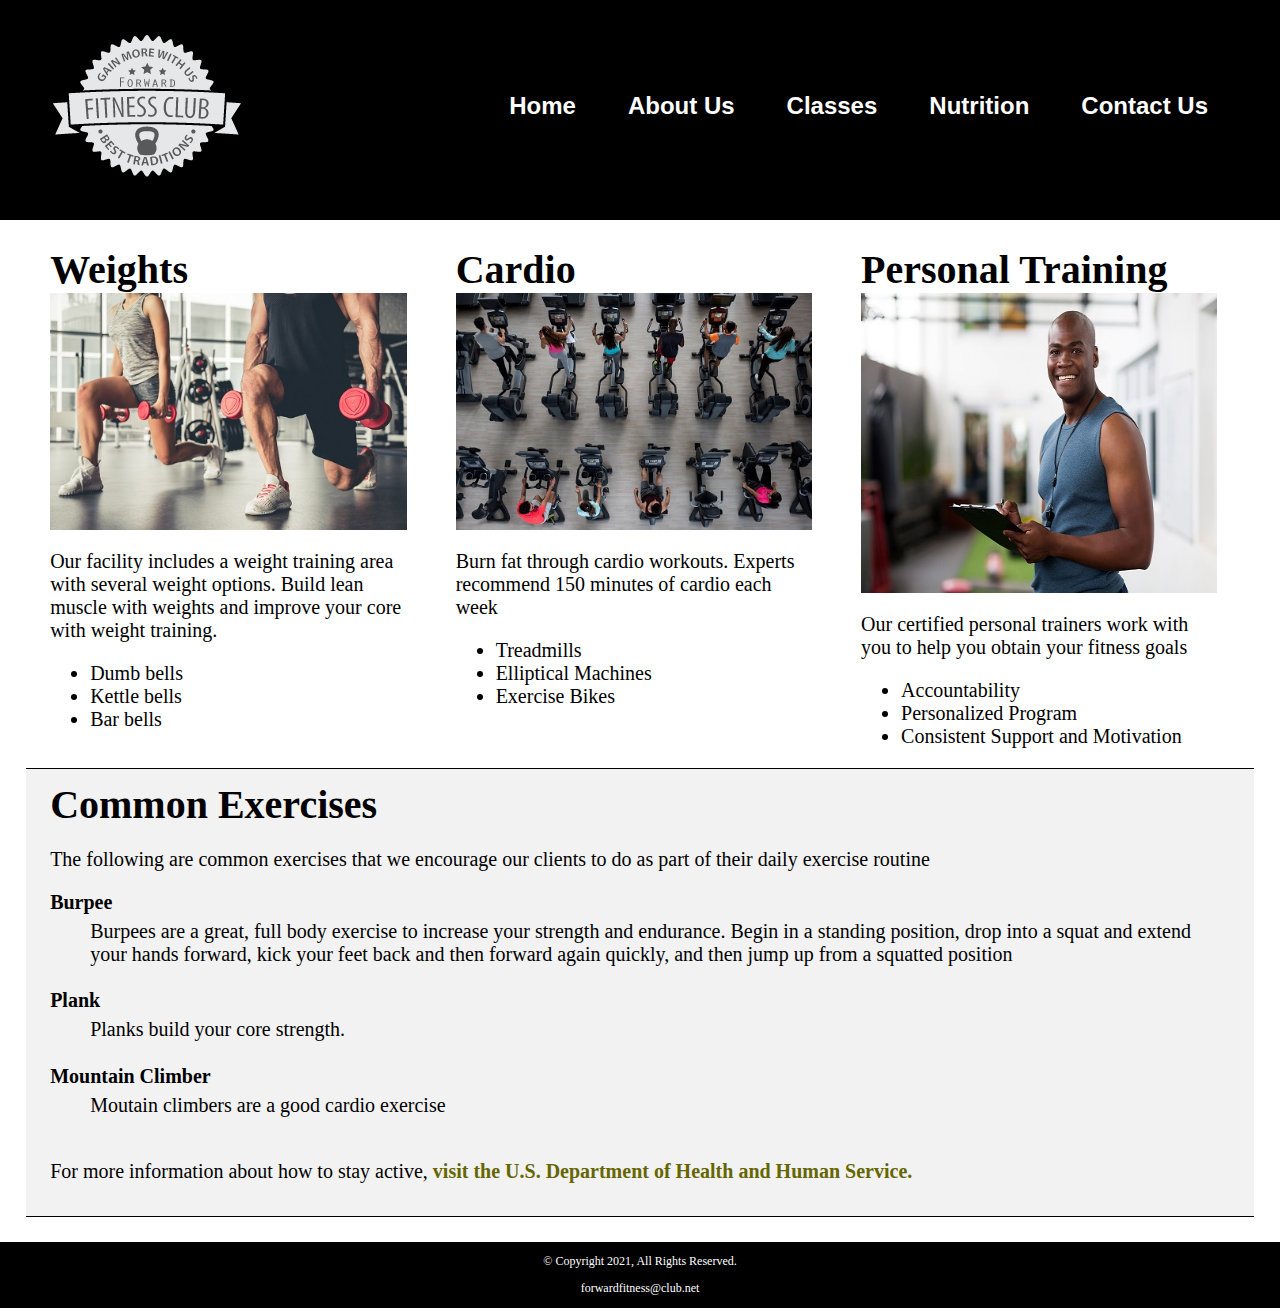
==== ftiness/about.html @ 763991dd "Chpater 4" ====
<!DOCTYPE html>
<!--This website template was created by: Julie Choi-->
<html lang="en">
    <head>
        <title>Forward Fitness Club</title>
        <meta charset="utf-8">
        <link rel="stylesheet" href="css/styles.css ">
    </head>
    <body>
        <div id="container">
        <!-- Use the header area for the website name or logo -->
       <header>
            <a href="index.html"><img src="images/forward-fitness-logo.png" alt="Forward Fitness Club Logo"></a>
       </header>

<!-- Use the nav area to add hyperlinks to other pages within the website-->
       <nav>
          <ul>
               <li><a href="index.html">Home</a></li> 
               <li><a href="about.html">About Us</a></li> 
               <li><a href="classes.html">Classes</a></li> 
               <li><a href="nutrition.html">Nutrition</a></li> 
               <li><a href="contact.html">Contact Us</a></li>
           </ul>

       </nav>
<!-- Use the main area to add the mian contect of the webpage-->
       <main>
            <div id="weights">
                 <h1>Weights</h1>
                 <img src="images/people-with-weights.jpg" alt="Two people working out with a weight in each hand">
                 <p> Our facility includes a weight training area with several weight options. Build lean muscle with weights and improve your core with weight training.</p>
                 <ul>
                    <li>Dumb bells</li>
                    <li>Kettle bells</li>
                    <li>Bar bells</li>
                 </ul>
            </div>

            <div id="cardio">

               <h1>Cardio</h1>
               <img src="images/people-workingout-machines.jpg" alt="Cardio Equipment">
               <p> Burn fat through cardio workouts. Experts recommend 150 minutes of cardio each week</p>
               <ul>
                    <li>Treadmills</li>
                    <li>Elliptical Machines</li>
                    <li>Exercise Bikes</li>
               </ul>

            </div>

            <div id="training">

               <h1>Personal Training</h1>
               <img src="images/personal-trainer.jpg" alt="Personal Training" height="300" width="450">
               <p> Our certified personal trainers work with you to help you obtain your fitness goals</p>
               <ul>
                    <li>Accountability</li>
                    <li>Personalized Program</li>
                    <li>Consistent Support and Motivation</li>
               </ul>

          </div>

          <div id="exercises">
               <h1>Common Exercises</h1>
               <p> The following are common exercises that we encourage our clients to do as part of their daily exercise routine</p>
               <dl>
                    <dt>Burpee</dt>
                    <dd>Burpees are a great, full body exercise to increase your strength and endurance. Begin in a standing position, drop into a squat and extend your hands forward, kick your feet back and then forward again quickly, and then jump up from a squatted position</dd>

                    <dt>Plank</dt>
                    <dd>Planks build your core strength.</dd>

                    <dt>Mountain Climber</dt>
                    <dd>Moutain climbers are a good cardio exercise</dd>
              </dl>
              <p> For more information about how to stay active, <a href="https://hhs.gov/fitness/be-active/index.html" target="_blank"class="external-link">visit the U.S. Department of Health and Human Service.</a></p>
          </div>
       </main>

       <!-- Use the footer area to add webpage footer content-->
       <footer>
            <p>&copy; Copyright 2021, All Rights Reserved.</p>
            <p><a href="mailto:forwardfitness@club.net">forwardfitness@club.net</a></p>
       </footer>
       </div>
    </body>
</html>
---- ftiness/css/styles.css ----
/*
Author:
Date:
File name: styles.css
/*

/*CSS Reset */
body, header, nav, main, footer, h1, div, img {
    margin: 0;
    padding: 0;
    border: 0;
}

/*Style rules for body and images */
body {
    background-color: #000;
}

img {
    max-width: 100%;
    display: block;
}

/* Style rule for header */
header{
    width: 25%;
    float: left;
}

/* Style rules for navigation area */
nav {
    width:70%;
    float: right;
    margin: 5em 3em 0 0;
}

nav ul {
    list-style-type: none;
    margin: 0;
    text-align: right;
}

nav li{
    display: inline-block;
    font-size: 1.5em;
    font-family: Verdana, Arial, sans-serif;
    font-weight: bold;
}

nav li a{
    display: block;
    color: #fff;
    text-align: center;
    padding: 0.5em 1em;
    text-decoration: none;
}

/* Style rules for main content */
main {
    clear: left;
    background-color: #fff;
    padding: 2%;
    font-size: 1.25em;
}

.action {
    font-size: 1.35em;
    color:#666600;
    font-weight: bold;
}

  #weights, #cardio, #training{
      width: 29%;
      float: left;
      margin: 0 2%;
  }

#exercises {
    clear: left;
    border-top: 1px solid #000;
    border-bottom: 1px solid #000;
    background-color: #f2f2f2;
    padding: 1% 2%;
}

#exercises dt {
    font-weight: bold;
}

#exercises dd {
    padding: 0.5% 1% 2% 0;
}

.external-link {
    color: #666600;
    font-weight: bold;
    text-decoration: none;
}

#contact {
    text-align: center;
}

#contact a {
    color: #666600;
    text-decoration: none;
}

.map {
    border: 8px solid #000;
}

/* Style rules for footer content */
footer p {
    font-size: 0.75em;
    text-align: center;
    color: #fff;
    padding: 0 1em;
}

footer p a {
    color: #fff;
    text-decoration: none;
}
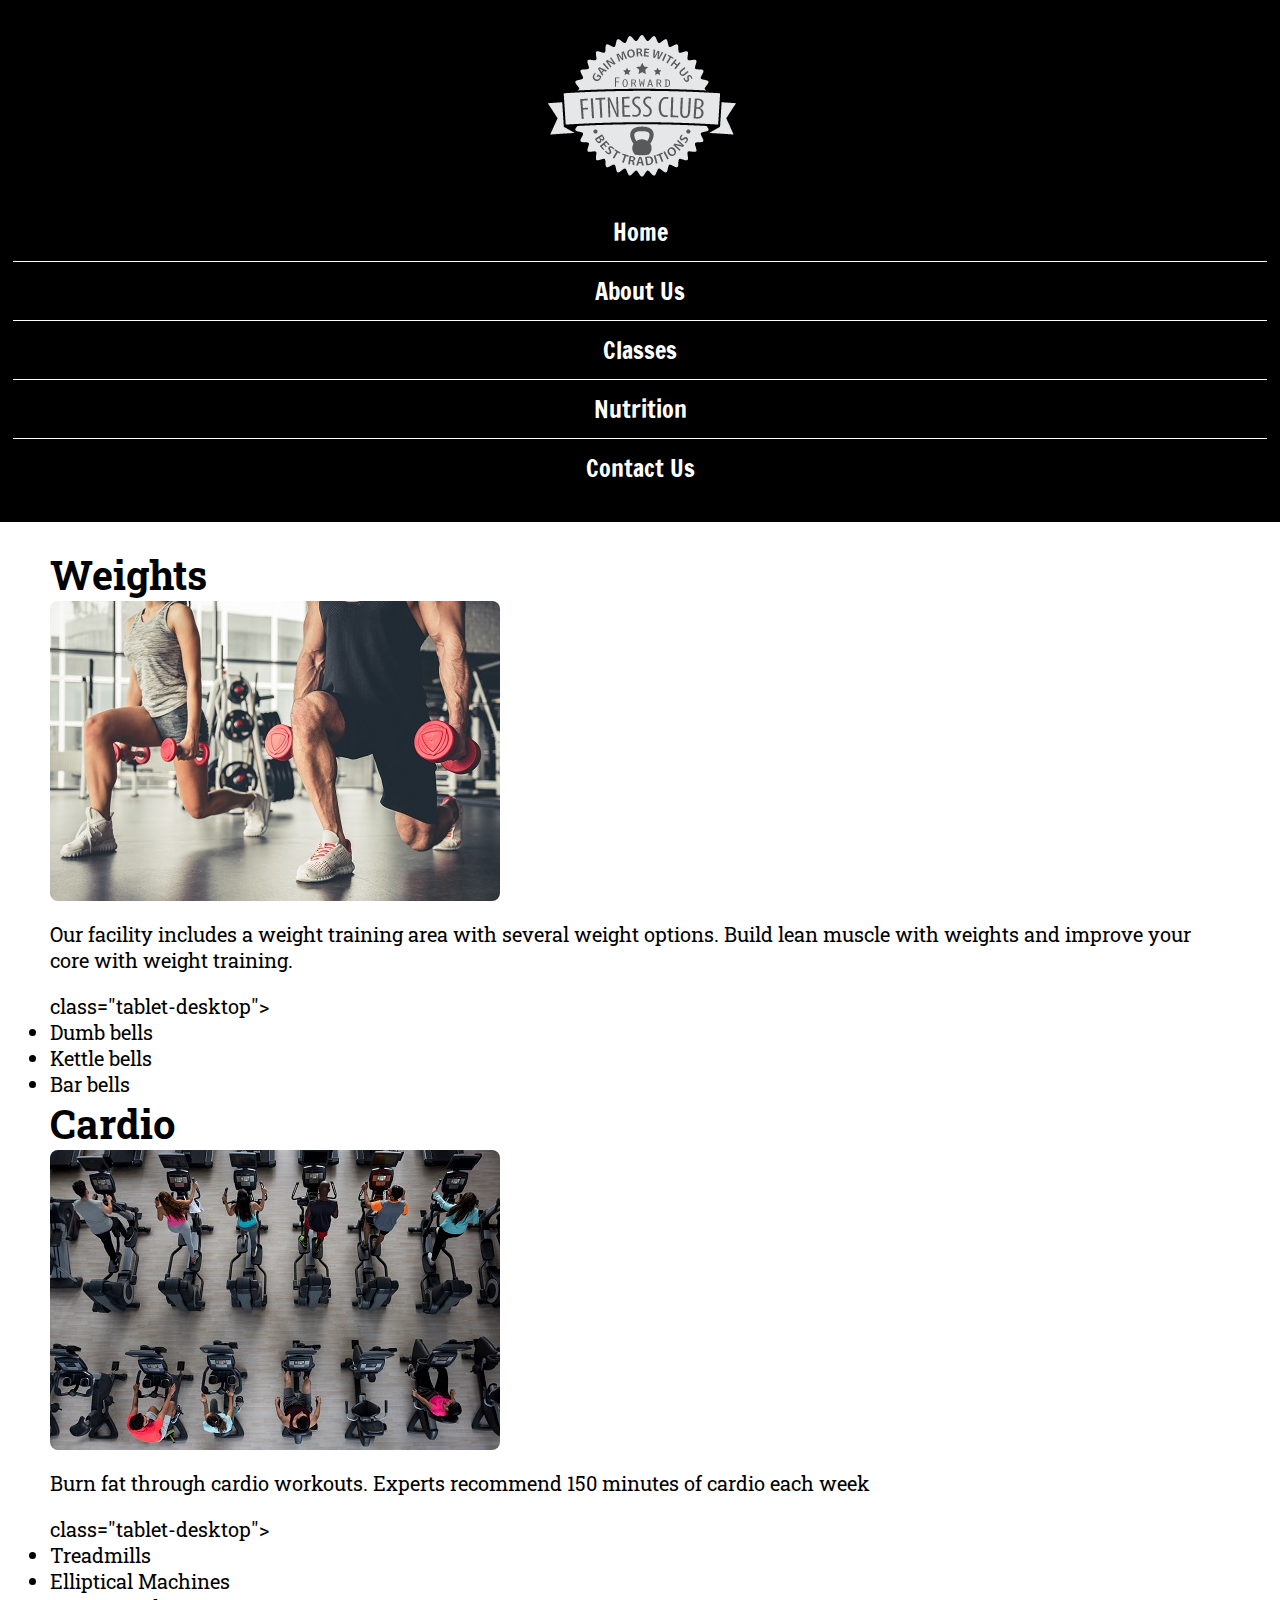
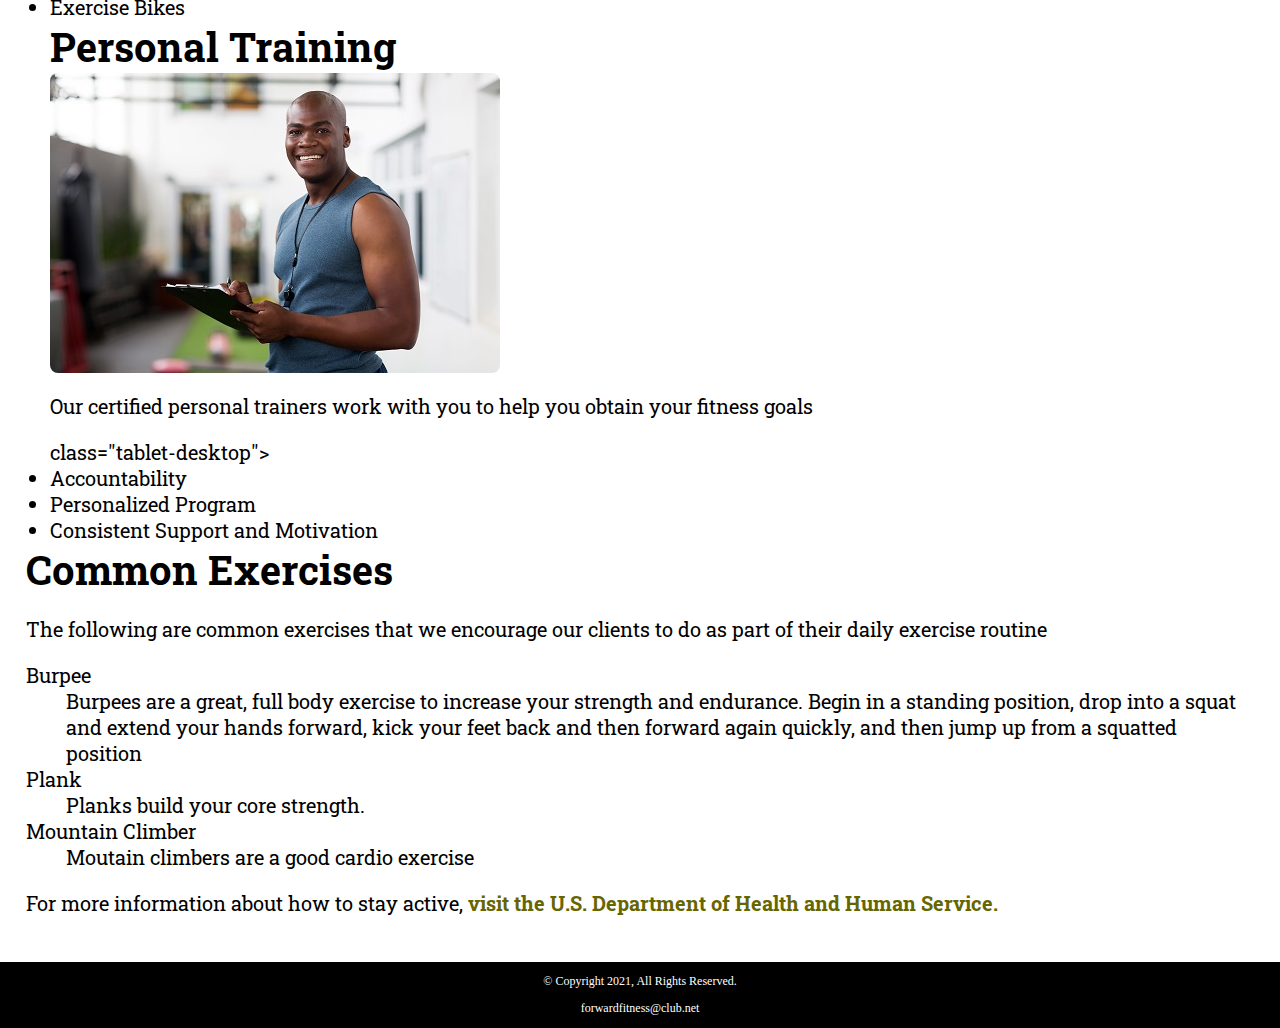
==== commit f4cb361e: "Chapter 5 edits" ====
--- a/ftiness/about.html
+++ b/ftiness/about.html
@@ -5,6 +5,9 @@
         <title>Forward Fitness Club</title>
         <meta charset="utf-8">
         <link rel="stylesheet" href="css/styles.css ">
+        <meta name="viewport" content="width=device-width, initial-scale=1.0">
+        <link href="https://fonts.googleapis.com/css2?family=Francois+One&family=Roboto+Slab&display=swap" rel="stylesheet">
+
     </head>
     <body>
         <div id="container">
@@ -28,9 +31,9 @@
        <main>
             <div id="weights">
                  <h1>Weights</h1>
-                 <img src="images/people-with-weights.jpg" alt="Two people working out with a weight in each hand">
+                 <img src="images/people-with-weights.jpg" alt="Two people working out with a weight in each hand" class="round">
                  <p> Our facility includes a weight training area with several weight options. Build lean muscle with weights and improve your core with weight training.</p>
-                 <ul>
+                 <ul> class="tablet-desktop">
                     <li>Dumb bells</li>
                     <li>Kettle bells</li>
                     <li>Bar bells</li>
@@ -40,9 +43,9 @@
             <div id="cardio">
 
                <h1>Cardio</h1>
-               <img src="images/people-workingout-machines.jpg" alt="Cardio Equipment">
+               <img src="images/people-workingout-machines.jpg" alt="Cardio Equipment" class="round">
                <p> Burn fat through cardio workouts. Experts recommend 150 minutes of cardio each week</p>
-               <ul>
+               <ul> class="tablet-desktop">
                     <li>Treadmills</li>
                     <li>Elliptical Machines</li>
                     <li>Exercise Bikes</li>
@@ -53,9 +56,9 @@
             <div id="training">
 
                <h1>Personal Training</h1>
-               <img src="images/personal-trainer.jpg" alt="Personal Training" height="300" width="450">
+               <img src="images/personal-trainer.jpg" alt="Personal Training" class="round">
                <p> Our certified personal trainers work with you to help you obtain your fitness goals</p>
-               <ul>
+               <ul> class="tablet-desktop">
                     <li>Accountability</li>
                     <li>Personalized Program</li>
                     <li>Consistent Support and Motivation</li>
@@ -63,7 +66,7 @@
 
           </div>
 
-          <div id="exercises">
+          <div id="exercises" class="tablet-desktop">
                <h1>Common Exercises</h1>
                <p> The following are common exercises that we encourage our clients to do as part of their daily exercise routine</p>
                <dl>
--- a/ftiness/css/styles.css
+++ b/ftiness/css/styles.css
@@ -5,7 +5,7 @@
 /*
 
 /*CSS Reset */
-body, header, nav, main, footer, h1, div, img {
+body, header, nav, main, footer, h1, div, img, ul {
     margin: 0;
     padding: 0;
     border: 0;
@@ -21,46 +21,85 @@
     display: block;
 }
 
+/* Style rules for mobile viewport */
+
 /* Style rule for header */
 header{
-    width: 25%;
-    float: left;
+    position: -wibkit-sticky;
+    position: sticky;
+    top: 0;
+    background-color: #000;
+    height: 190px;
+}
+
+header img {
+    margin: 0 auto;
 }
 
 /* Style rules for navigation area */
 nav {
-    width:70%;
-    float: right;
-    margin: 5em 3em 0 0;
+    padding: 1%;
+    margin-bottom: 1%;
 }
 
 nav ul {
-    list-style-type: none;
-    margin: 0;
-    text-align: right;
+list-style-type: none;
+text-align: center;
 }
 
 nav li{
-    display: inline-block;
-    font-size: 1.5em;
-    font-family: Verdana, Arial, sans-serif;
-    font-weight: bold;
+font-size: 1.5em;
+font-family: 'Francois One', sans-serif;
+border-top: 1px solid #fff;
+}
+
+nav li:first-child{
+    border-top: none;
 }
 
 nav li a{
     display: block;
     color: #fff;
-    text-align: center;
     padding: 0.5em 1em;
     text-decoration: none;
 }
 
+/* Show mobile class, hide tablet-desktop class */
+.mobile {
+    display: block;
+}
+
+.table-desktop{
+    display: none;
+}
+
+
 /* Style rules for main content */
 main {
-    clear: left;
     background-color: #fff;
     padding: 2%;
     font-size: 1.25em;
+    font-family: 'Roboto Slab', serif;
+}
+
+.tel-link {
+    background-color: #404040;
+    padding: 2%;
+    margin: 0 auto;
+    width: 80%;
+    text-align: center;
+    border-radius: 5px;
+}
+
+.tel-link a {
+    color: #fff;
+    text-decoration: none;
+    font-size: 1.5em;
+    display: block;
+}
+
+.hours {
+    margin-left: 10%;
 }
 
 .action {
@@ -70,12 +109,48 @@
 }
 
   #weights, #cardio, #training{
-      width: 29%;
-      float: left;
       margin: 0 2%;
   }
 
-#exercises {
+  .round {
+      border-radius: 8px;
+  }
+
+.external-link {
+    color: #666600;
+    font-weight: bold;
+    text-decoration: none;
+}
+
+#contact {
+    text-align: center;
+}
+
+#contact .contact-email-link {
+    color: #666600;
+    text-decoration: none;
+}
+
+.map {
+    border: 2px solid #000;
+    width: 95%;
+    height: 50;
+}
+
+/* Style rules for footer content */
+footer p {
+    font-size: 0.75em;
+    text-align: center;
+    color: #fff;
+    padding: 0 1em;
+}
+
+footer p a {
+    color: #fff;
+    text-decoration: none;
+}
+
+/* #exercises {
     clear: left;
     border-top: 1px solid #000;
     border-bottom: 1px solid #000;
@@ -89,36 +164,4 @@
 
 #exercises dd {
     padding: 0.5% 1% 2% 0;
-}
-
-.external-link {
-    color: #666600;
-    font-weight: bold;
-    text-decoration: none;
-}
-
-#contact {
-    text-align: center;
-}
-
-#contact a {
-    color: #666600;
-    text-decoration: none;
-}
-
-.map {
-    border: 8px solid #000;
-}
-
-/* Style rules for footer content */
-footer p {
-    font-size: 0.75em;
-    text-align: center;
-    color: #fff;
-    padding: 0 1em;
-}
-
-footer p a {
-    color: #fff;
-    text-decoration: none;
-}+} */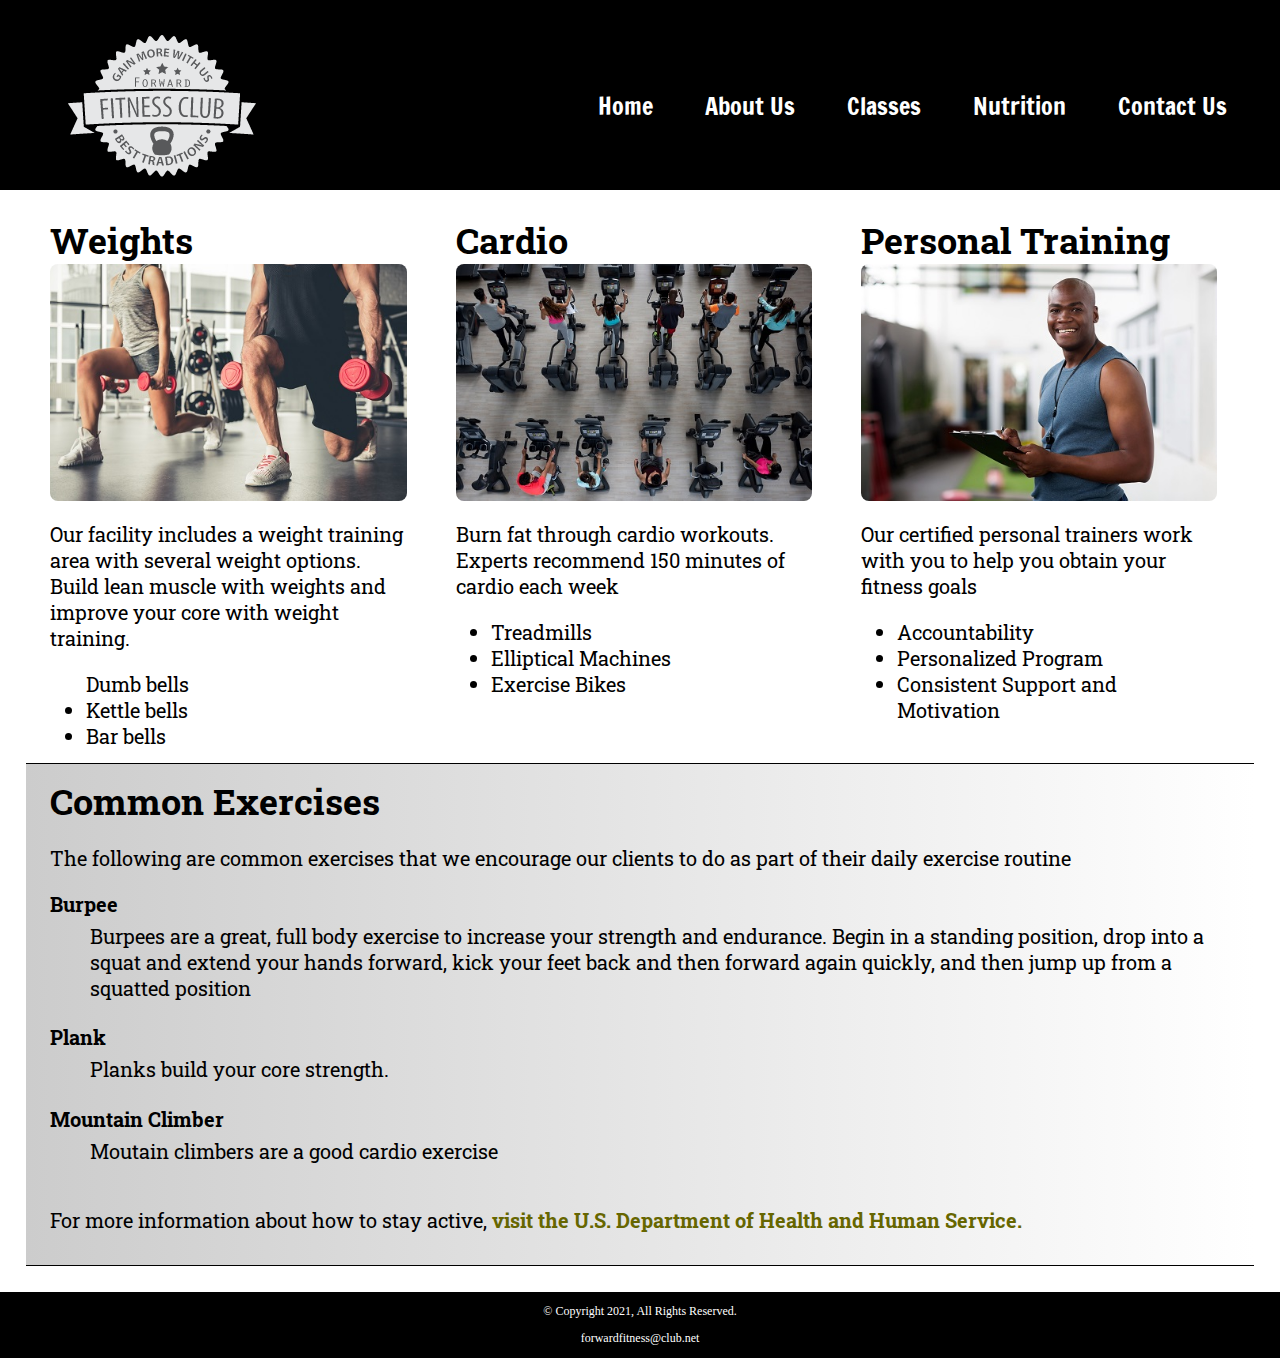
==== commit 77fb2730: "HTML: 6" ====
--- a/ftiness/about.html
+++ b/ftiness/about.html
@@ -33,7 +33,7 @@
                  <h1>Weights</h1>
                  <img src="images/people-with-weights.jpg" alt="Two people working out with a weight in each hand" class="round">
                  <p> Our facility includes a weight training area with several weight options. Build lean muscle with weights and improve your core with weight training.</p>
-                 <ul> class="tablet-desktop">
+                 <ul class="tablet-desktop"
                     <li>Dumb bells</li>
                     <li>Kettle bells</li>
                     <li>Bar bells</li>
@@ -45,7 +45,7 @@
                <h1>Cardio</h1>
                <img src="images/people-workingout-machines.jpg" alt="Cardio Equipment" class="round">
                <p> Burn fat through cardio workouts. Experts recommend 150 minutes of cardio each week</p>
-               <ul> class="tablet-desktop">
+               <ul class="tablet-desktop">
                     <li>Treadmills</li>
                     <li>Elliptical Machines</li>
                     <li>Exercise Bikes</li>
@@ -58,7 +58,7 @@
                <h1>Personal Training</h1>
                <img src="images/personal-trainer.jpg" alt="Personal Training" class="round">
                <p> Our certified personal trainers work with you to help you obtain your fitness goals</p>
-               <ul> class="tablet-desktop">
+               <ul class="tablet-desktop">
                     <li>Accountability</li>
                     <li>Personalized Program</li>
                     <li>Consistent Support and Motivation</li>
--- a/ftiness/css/styles.css
+++ b/ftiness/css/styles.css
@@ -134,7 +134,7 @@
 .map {
     border: 2px solid #000;
     width: 95%;
-    height: 50;
+    height: 50%;
 }
 
 /* Style rules for footer content */
@@ -150,18 +150,140 @@
     text-decoration: none;
 }
 
-/* #exercises {
-    clear: left;
-    border-top: 1px solid #000;
-    border-bottom: 1px solid #000;
-    background-color: #f2f2f2;
-    padding: 1% 2%;
-}
-
-#exercises dt {
-    font-weight: bold;
-}
-
-#exercises dd {
+/*Media Query For Tablet Viewport */
+@media screen and (min-width: 630px), print {
+    */ Tablet Viewport: Show tablet-desktop class, hide mobile class */
+    .tablet-desktop {
+        display: block;
+    }
+
+    .mobile {
+        display: none;
+    }
+
+    */ Tablet Viewport: Style rule for header*/
+    header {
+        position: static;
+        padding-bottom: 2%;
+    }
+
+    /* Tablet viewport: Style rules for nav area */
+    nav li {
+        border-top: none;
+        display: inline-block;
+        border-right: 1px solid #fff;
+    }
+
+    nav li: last-child {
+        border-right: none;
+    }
+
+    nav li a {
+        padding: 0.1em 0.75em;
+    }
+
+    /* Tablet Viewport: Style rules for main content area */
+    main ul {
+        margin: 0 0 4% 10%;
+    }
+
+    #exercises {
+        border-top: 1px solid #000;
+        border-bottom: 1px solid #000;
+        background-color: #f2f2f2;
+        background: linear-gradient(to right, #ccc, #fff);
+        padding: 1% 2%;
+    }
+
+    #exercises dt {
+         font-weight: bold;
+    }
+
+    #exercises dd {
     padding: 0.5% 1% 2% 0;
-} */+    } 
+
+    .tel-num {
+    font-size: 1.25em;
+    }
+
+    .map {
+    width: 600px;
+    height: 450px;
+    }
+
+    /* Media Query for Desktop Viewport */
+    @media screen and (min-width: 1015px), print {
+        /* Desktop Viewport: Style rule for header */
+        header {
+            width: 25%;
+            float: left;
+            padding-bottom: 0;
+        }
+
+/* Desktop Viewport: Style rules for nav area */
+        nav {
+            float: right;
+            width: 70%;
+            margin: 4em 1em 0 0;
+        }
+
+        nav ul {
+            text-align: right;
+        }
+
+        nav li {
+            border: none;
+        }
+
+        nav li a {
+            padding: 0.5em 1em;
+        }
+
+        nav li a:hover {
+            color: #000;
+            background-color: #fff;
+        }
+
+        /* Desktop viewport: Style Rules for main content */
+        main {
+            clear: left;
+        }
+
+        main h1 {
+            font-size: 1.8em;
+        }
+
+        #weights, #cardio, #training {
+            width: 29%;
+            float: left;
+            margin: 0 2%;
+        }
+
+        #exercises {
+            clear: left;
+        }
+
+    }
+
+    */ Media Query for Large Desktop Viewports */
+    @media screen and (min-width: 1921px) {
+
+        #container {
+            width: 1920px;
+            margin: 0 auto;
+        }
+    }
+
+    */ Media Query For Print */
+    @media print {
+
+        body {
+            background-color: #fff;
+            color: #000;
+
+        }
+    }
+
+
+
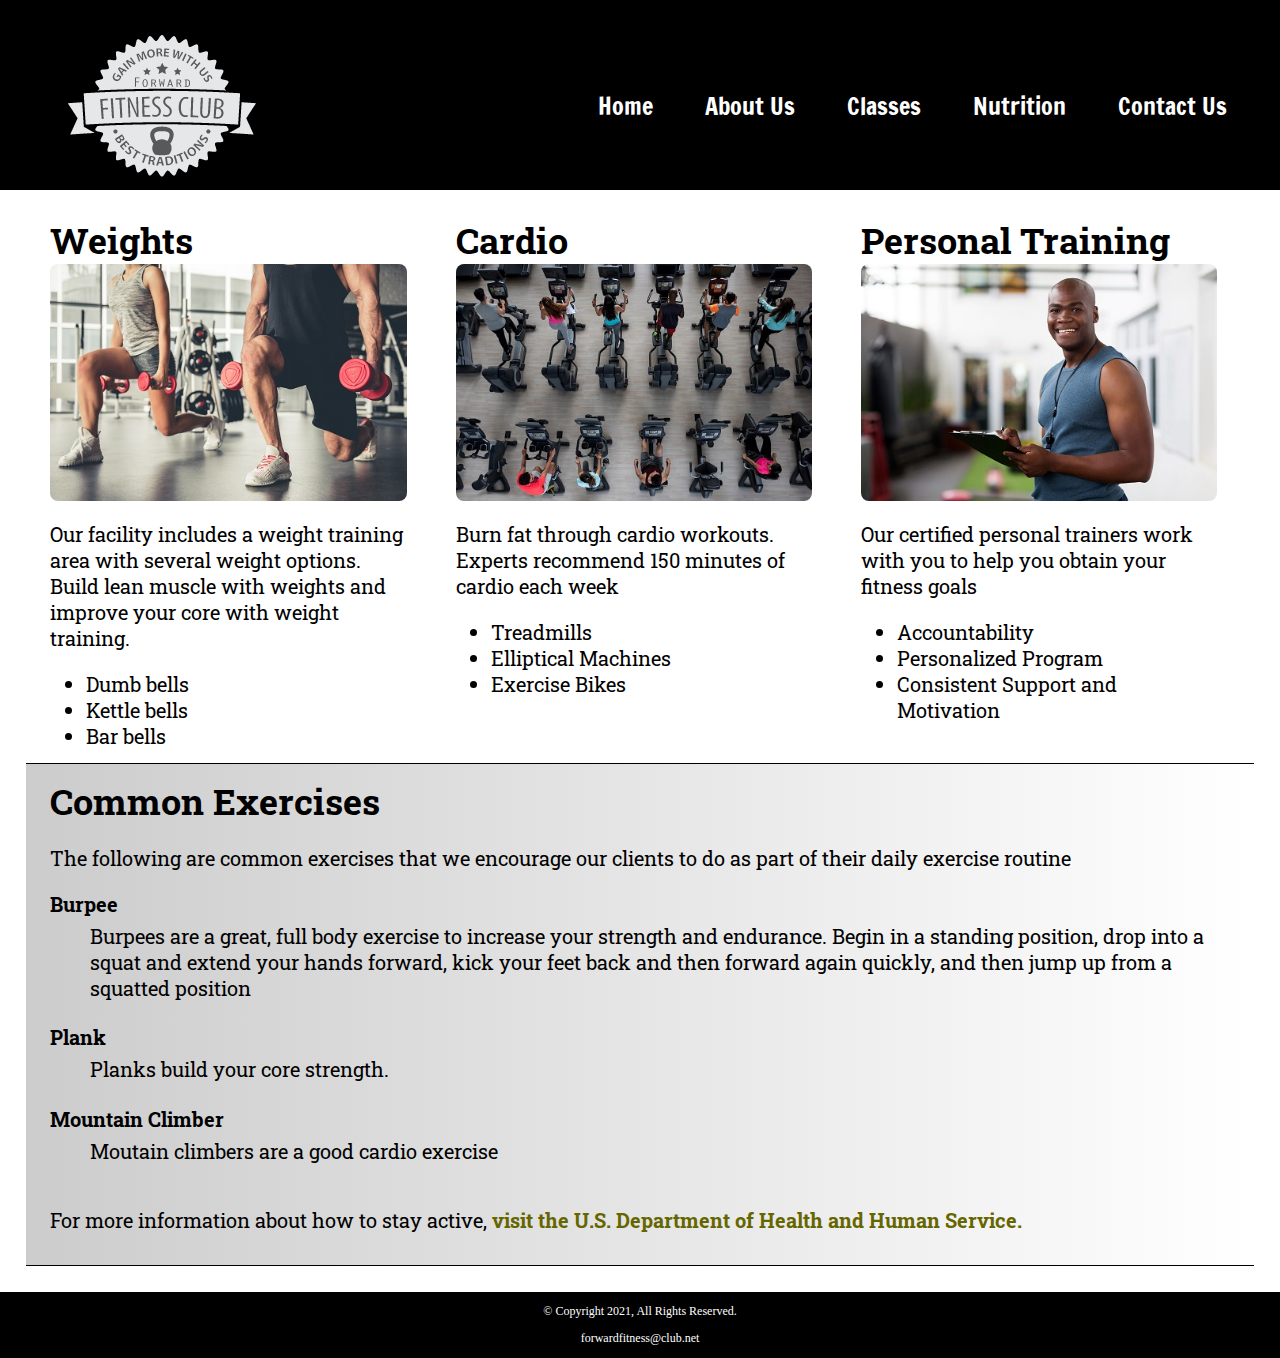
==== commit fdce197a: "chapter 7" ====
--- a/ftiness/about.html
+++ b/ftiness/about.html
@@ -7,6 +7,10 @@
         <link rel="stylesheet" href="css/styles.css ">
         <meta name="viewport" content="width=device-width, initial-scale=1.0">
         <link href="https://fonts.googleapis.com/css2?family=Francois+One&family=Roboto+Slab&display=swap" rel="stylesheet">
+        <link rel="shortcut icon" href="images/favicon.ico">
+        <link rel="icon" type="image/png" sizes="32x32" href="images/favicon-32.png">
+        <link rel="apple-touch-icon" sizes="180x180" href="images/apple-touch-icon.png">
+        <link rel="icon" sizes="192x192 href="images/android-chrome-192.png>
 
     </head>
     <body>
@@ -29,18 +33,18 @@
        </nav>
 <!-- Use the main area to add the mian contect of the webpage-->
        <main>
-            <div id="weights">
+            <section id="weights">
                  <h1>Weights</h1>
                  <img src="images/people-with-weights.jpg" alt="Two people working out with a weight in each hand" class="round">
                  <p> Our facility includes a weight training area with several weight options. Build lean muscle with weights and improve your core with weight training.</p>
-                 <ul class="tablet-desktop"
+                 <ul class="tablet-desktop">
                     <li>Dumb bells</li>
                     <li>Kettle bells</li>
                     <li>Bar bells</li>
                  </ul>
-            </div>
+               </section>
 
-            <div id="cardio">
+            <section id="cardio">
 
                <h1>Cardio</h1>
                <img src="images/people-workingout-machines.jpg" alt="Cardio Equipment" class="round">
@@ -51,9 +55,9 @@
                     <li>Exercise Bikes</li>
                </ul>
 
-            </div>
+          </section>
 
-            <div id="training">
+            <section id="training">
 
                <h1>Personal Training</h1>
                <img src="images/personal-trainer.jpg" alt="Personal Training" class="round">
@@ -64,9 +68,9 @@
                     <li>Consistent Support and Motivation</li>
                </ul>
 
-          </div>
+          </section>
 
-          <div id="exercises" class="tablet-desktop">
+          <section id="exercises" class="tablet-desktop">
                <h1>Common Exercises</h1>
                <p> The following are common exercises that we encourage our clients to do as part of their daily exercise routine</p>
                <dl>
@@ -80,7 +84,7 @@
                     <dd>Moutain climbers are a good cardio exercise</dd>
               </dl>
               <p> For more information about how to stay active, <a href="https://hhs.gov/fitness/be-active/index.html" target="_blank"class="external-link">visit the U.S. Department of Health and Human Service.</a></p>
-          </div>
+          </section>
        </main>
 
        <!-- Use the footer area to add webpage footer content-->
--- a/ftiness/css/styles.css
+++ b/ftiness/css/styles.css
@@ -5,7 +5,7 @@
 /*
 
 /*CSS Reset */
-body, header, nav, main, footer, h1, div, img, ul {
+body, header, nav, main, footer, h1, div, img, ul, figure, figcaption, section, article, aside {
     margin: 0;
     padding: 0;
     border: 0;
@@ -21,12 +21,15 @@
     display: block;
 }
 
+/* Style rule for box sizing applies to all elements*/
+* {
+    box-sizing: border-box;
+}
+
 /* Style rules for mobile viewport */
 
 /* Style rule for header */
 header{
-    position: -wibkit-sticky;
-    position: sticky;
     top: 0;
     background-color: #000;
     height: 190px;
@@ -82,6 +85,30 @@
     font-family: 'Roboto Slab', serif;
 }
 
+.mobile h3 {
+    text-shadow: 5px 5px 8px #ccc;
+}
+
+article {
+    padding: 2%
+}
+
+article h3 {
+    text-align: center;
+}
+
+article img {
+    margin : 0 auto;
+}
+
+article ul {
+    margin-left: 10%
+}
+
+article:nth-of-type(2) {
+    background-color:rgba(204, 204, 204, 0.3);
+}
+
 .tel-link {
     background-color: #404040;
     padding: 2%;
@@ -106,6 +133,26 @@
     font-size: 1.35em;
     color:#666600;
     font-weight: bold;
+    text-shadow: 5px 5px 8px #ccc;
+}
+
+.frame {
+    position: relative;
+    max-width: 450px;
+    margin: 2% auto;
+}
+
+.pic-text {
+    position: absolute;
+    bottom: 0;
+    background: rgba(0, 0, 0, 0.5);
+    color:#fff;
+    width: 100%;
+    padding: 20px;
+    text-align: center;
+    font-family: Verdana, Arial, sans-serif;
+    font-size: 1 sem;
+    font-weight: bold;
 }
 
   #weights, #cardio, #training{
@@ -152,7 +199,7 @@
 
 /*Media Query For Tablet Viewport */
 @media screen and (min-width: 630px), print {
-    */ Tablet Viewport: Show tablet-desktop class, hide mobile class */
+    /* Tablet Viewport: Show tablet-desktop class, hide mobile class */
     .tablet-desktop {
         display: block;
     }
@@ -161,9 +208,8 @@
         display: none;
     }
 
-    */ Tablet Viewport: Style rule for header*/
+    /* Tablet Viewport: Style rule for header*/
     header {
-        position: static;
         padding-bottom: 2%;
     }
 
@@ -174,7 +220,7 @@
         border-right: 1px solid #fff;
     }
 
-    nav li: last-child {
+    nav li:last-child {
         border-right: none;
     }
 
@@ -185,6 +231,33 @@
     /* Tablet Viewport: Style rules for main content area */
     main ul {
         margin: 0 0 4% 10%;
+    }
+
+    .grid {
+        display: grid;
+        grid-template-columns: auto auto auto;
+        grid-gap: 20px;
+    }
+
+    .pic-text {
+        font-size: 1em;
+        padding: 10px;
+    }
+
+    aside {
+        text-align: center;
+        font-size: 1.25em;
+        font-style: italic;
+        font-weight: bold;
+        padding: 2%;
+        background-color: rgba(204, 204, 204, 0.5);
+        box-shadow: 5px 5px 8px #000;
+        text-shadow: 5px 5px 5px #b3b3b3;
+        border-radius: 0 15px;
+    }
+
+    .grid-item4 {
+        grid-column: 1 / span 3;
     }
 
     #exercises {
@@ -211,7 +284,7 @@
     width: 600px;
     height: 450px;
     }
-
+}
     /* Media Query for Desktop Viewport */
     @media screen and (min-width: 1015px), print {
         /* Desktop Viewport: Style rule for header */
@@ -254,6 +327,25 @@
             font-size: 1.8em;
         }
 
+        article h3 {
+            font-size: 1.75em;
+        }
+
+        .pic-text {
+            font-size: 1.5em;
+            padding:20px;
+        }
+
+        .frame {
+            opacity: 0.9;
+        }
+
+        .frame:hover {
+            opacity: 1;
+            box-shadow: 8px 8px 10px #808080;
+        }
+
+
         #weights, #cardio, #training {
             width: 29%;
             float: left;
@@ -266,7 +358,7 @@
 
     }
 
-    */ Media Query for Large Desktop Viewports */
+    /* Media Query for Large Desktop Viewports */
     @media screen and (min-width: 1921px) {
 
         #container {
@@ -275,7 +367,7 @@
         }
     }
 
-    */ Media Query For Print */
+    /* Media Query For Print */
     @media print {
 
         body {
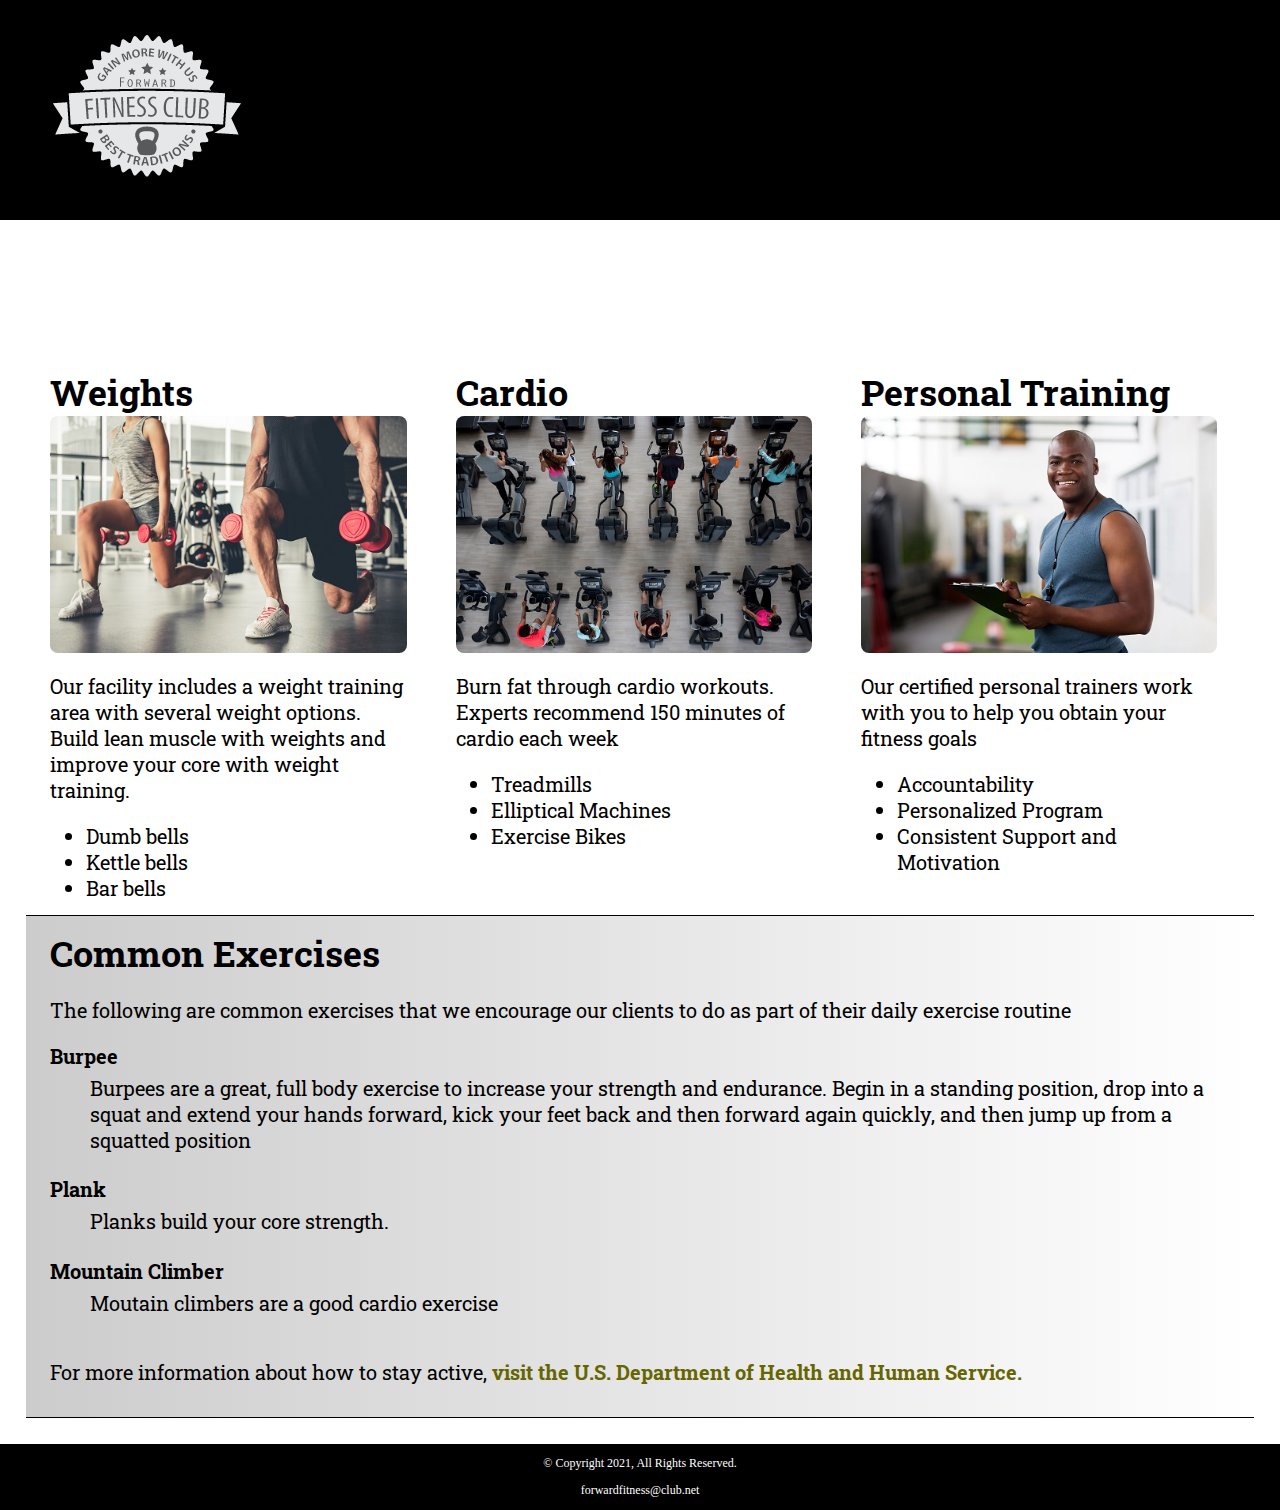
==== commit 1f5036ae: "chpater 7" ====
--- a/ftiness/about.html
+++ b/ftiness/about.html
@@ -10,11 +10,11 @@
         <link rel="shortcut icon" href="images/favicon.ico">
         <link rel="icon" type="image/png" sizes="32x32" href="images/favicon-32.png">
         <link rel="apple-touch-icon" sizes="180x180" href="images/apple-touch-icon.png">
-        <link rel="icon" sizes="192x192 href="images/android-chrome-192.png>
+        <link rel="icon" sizes="192x192" href="images/android-chrome-192.png">
 
     </head>
     <body>
-        <div id="container">
+        <div id="container>
         <!-- Use the header area for the website name or logo -->
        <header>
             <a href="index.html"><img src="images/forward-fitness-logo.png" alt="Forward Fitness Club Logo"></a>
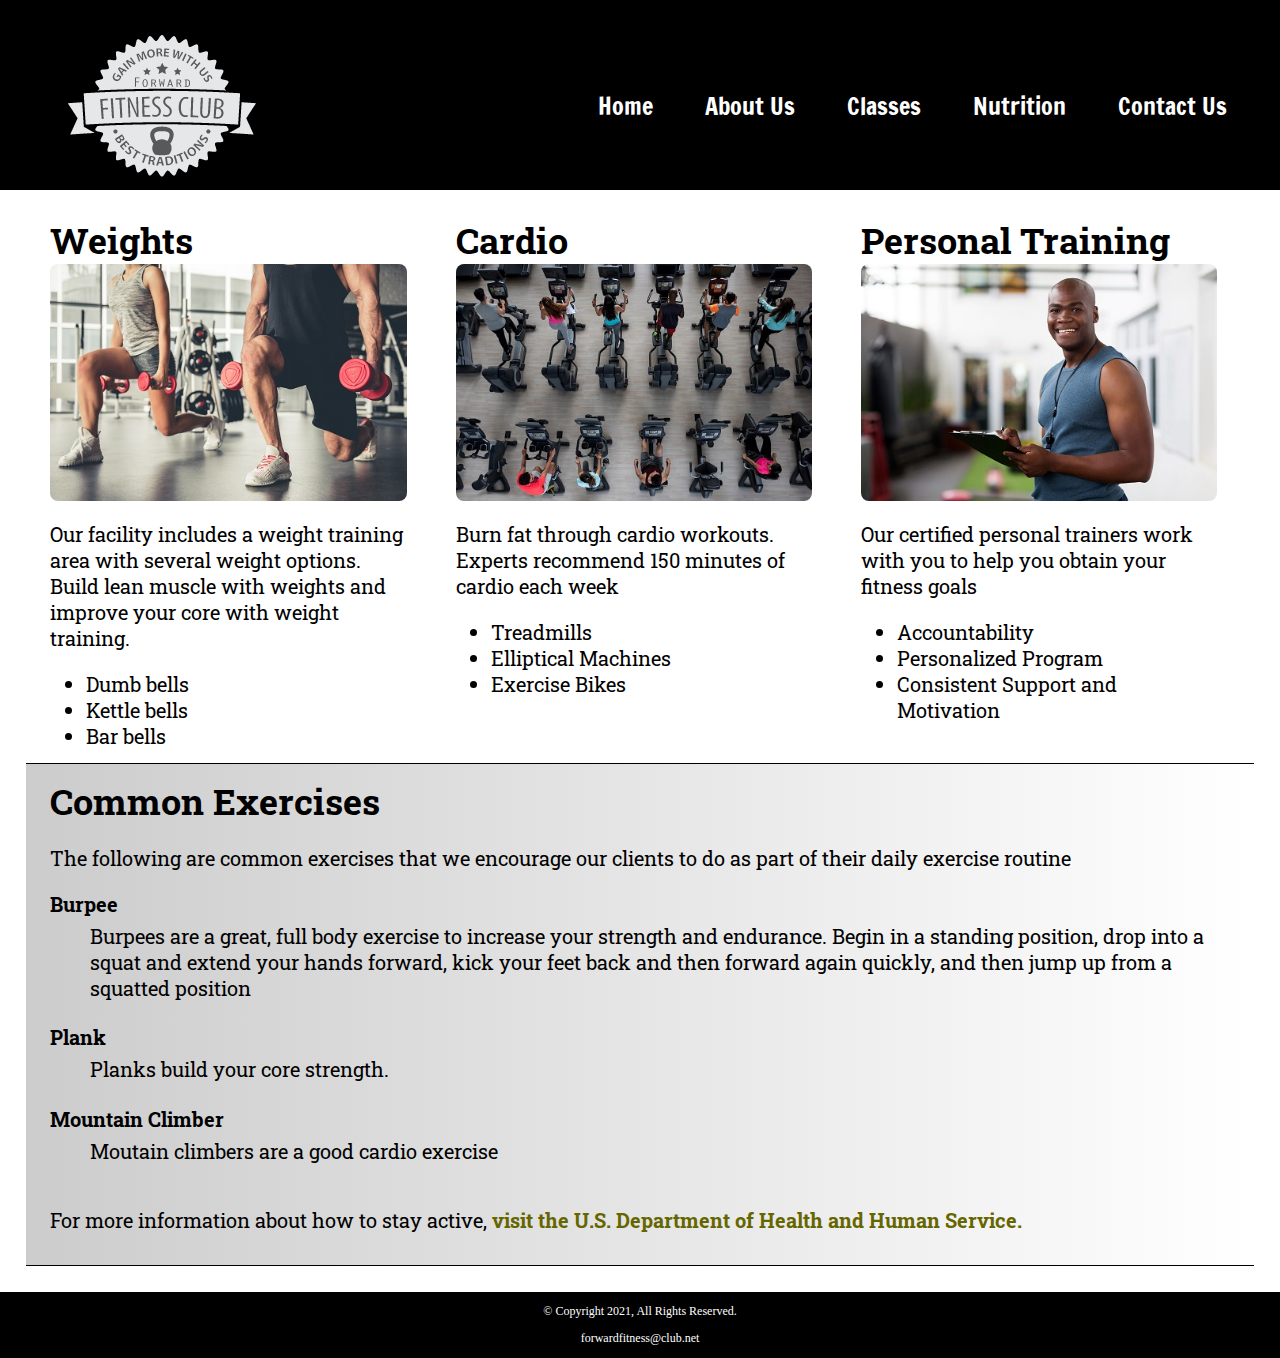
==== commit e6493c3c: "chapter 7" ====
--- a/ftiness/about.html
+++ b/ftiness/about.html
@@ -14,7 +14,7 @@
 
     </head>
     <body>
-        <div id="container>
+        <div id="container">
         <!-- Use the header area for the website name or logo -->
        <header>
             <a href="index.html"><img src="images/forward-fitness-logo.png" alt="Forward Fitness Club Logo"></a>
--- a/ftiness/css/styles.css
+++ b/ftiness/css/styles.css
@@ -72,7 +72,7 @@
     display: block;
 }
 
-.table-desktop{
+.tablet-desktop{
     display: none;
 }
 
@@ -151,7 +151,7 @@
     padding: 20px;
     text-align: center;
     font-family: Verdana, Arial, sans-serif;
-    font-size: 1 sem;
+    font-size: 1 em;
     font-weight: bold;
 }
 
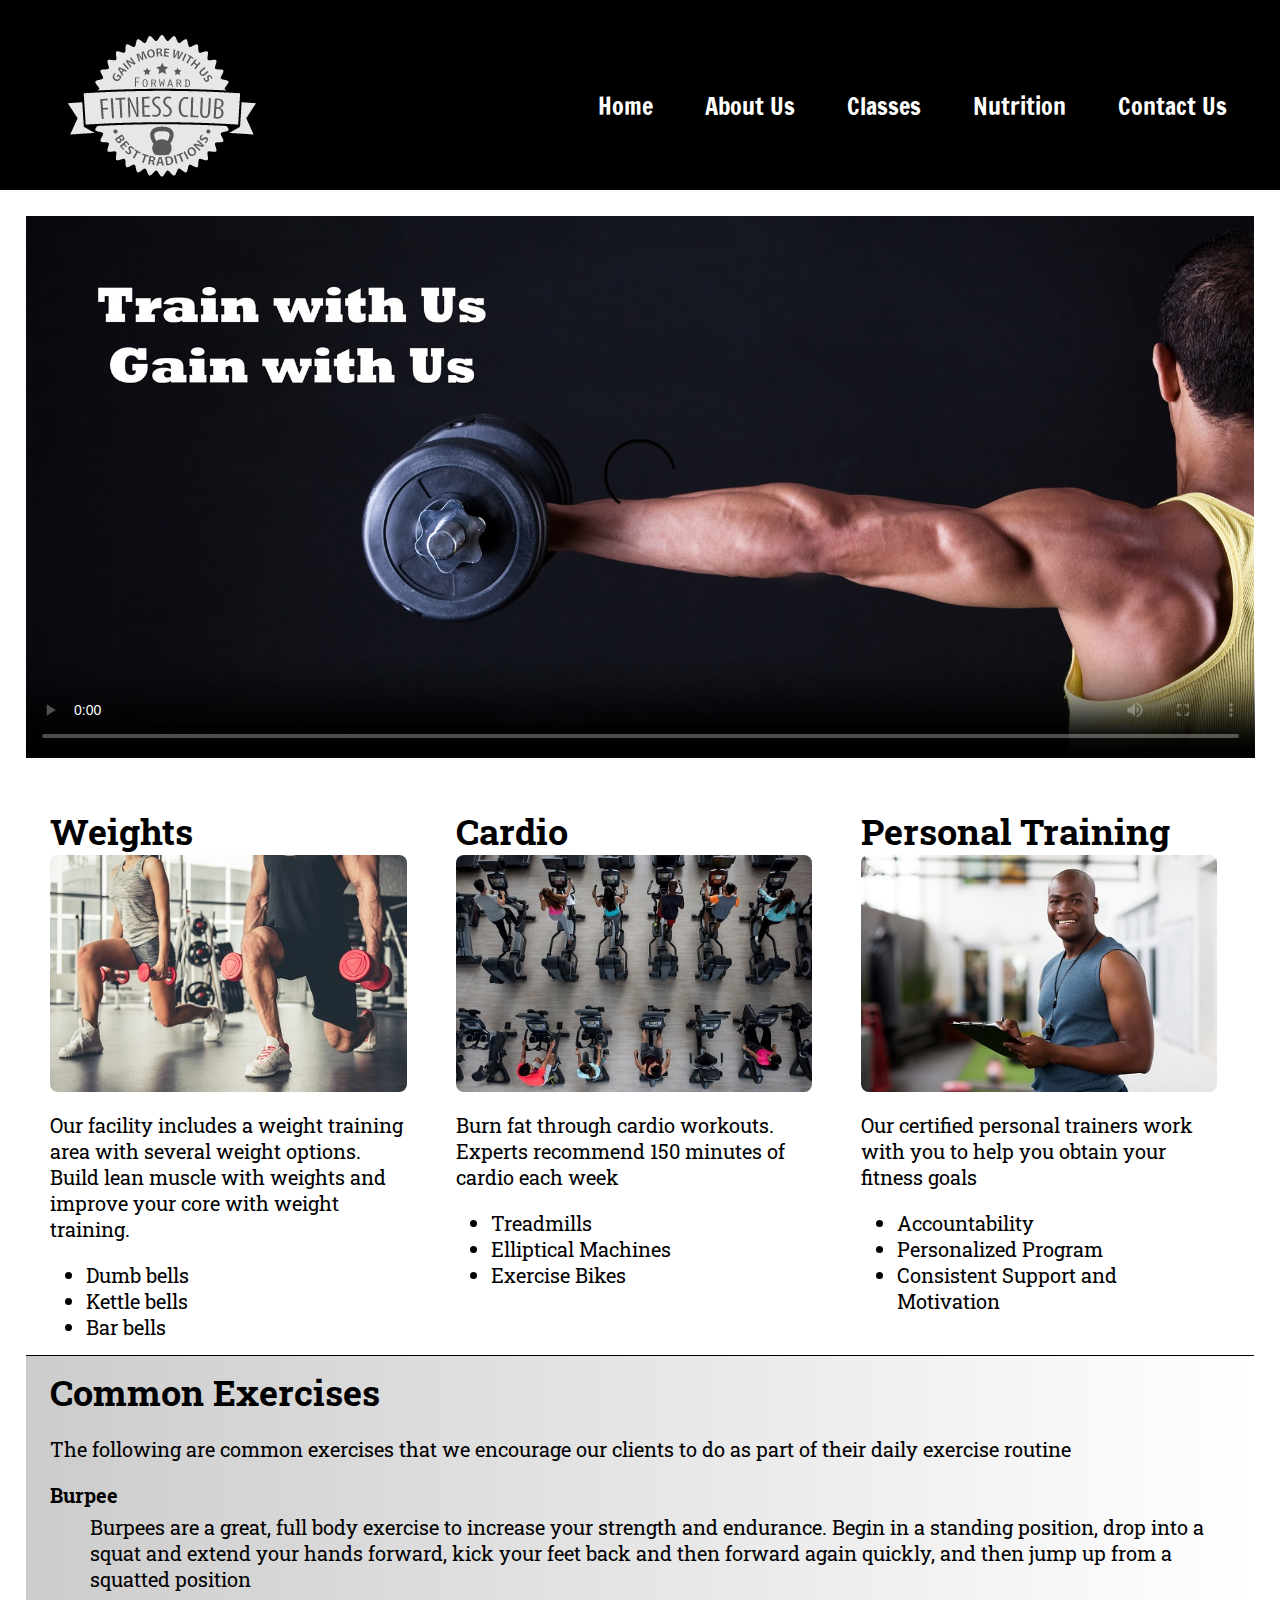
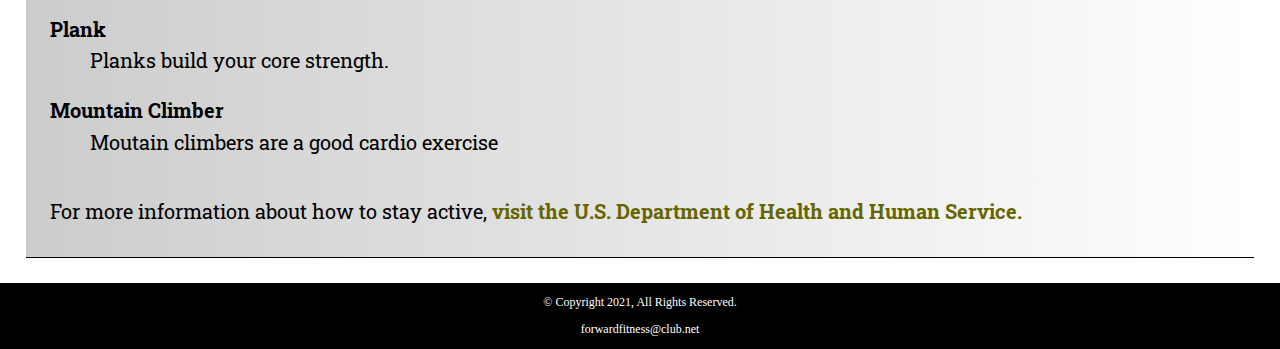
==== commit 7ba65c11: "chpater 9" ====
--- a/ftiness/about.html
+++ b/ftiness/about.html
@@ -32,7 +32,17 @@
 
        </nav>
 <!-- Use the main area to add the mian contect of the webpage-->
-       <main>
+       <main> 
+            <video controls poster="images/hero-image.jpg">
+               <source src="media/ffc_video.mp4" type="video/mp4">
+               <source src="media/ffc_video.webm" type="video/webm">
+               <track src="media/captions.vtt" kind="captions" srclang="en" lable="Captions">
+               <track src="media/descriptions.vtt" kind="descriptions" srclang="en" label="Descriptions">
+               <p>Your Broswer does not support the video element</p>
+
+          </video>
+
+
             <section id="weights">
                  <h1>Weights</h1>
                  <img src="images/people-with-weights.jpg" alt="Two people working out with a weight in each hand" class="round">
--- a/ftiness/css/styles.css
+++ b/ftiness/css/styles.css
@@ -16,7 +16,7 @@
     background-color: #000;
 }
 
-img {
+img, video {
     max-width: 100%;
     display: block;
 }
@@ -83,6 +83,10 @@
     padding: 2%;
     font-size: 1.25em;
     font-family: 'Roboto Slab', serif;
+}
+
+video {
+    margin: 0 auto 4%; 
 }
 
 .mobile h3 {
@@ -184,6 +188,41 @@
     height: 50%;
 }
 
+#form {
+    margin-top: 2%;
+    background-color: #f2f2f2
+    padding: 2%;
+}
+
+#form h2 {
+    text-align: center
+}
+
+/* Style rules for form elements */
+fieldset, input, select, textarea {
+    margin-bottom: 2%;
+}
+
+fieldset legend {
+    font-weight: bold;
+    font-size: 1.25em;
+}
+
+label {
+    display: block;
+    padding-top: 3%;
+}
+
+form #submit {
+    margin: 0 auto;
+    border: none;
+    display: block;
+    padding: 2%;
+    background-color: #b3b3b3;
+    font-size: 1em;
+    border-radius: 10px;
+}
+
 /* Style rules for footer content */
 footer p {
     font-size: 0.75em;
@@ -284,6 +323,41 @@
     width: 600px;
     height: 450px;
     }
+
+    /* Tablet Viewport: Style rules for Table */
+    table {
+        border: 1px solid #000;
+        border-collapse: collapse;
+        margin: 0 auto;
+        width: 100%;
+    }
+    
+    caption {
+        font-size: 1.5em;
+        font-weight: bold;
+        padding: 1%;
+    }
+
+    th, td {
+        border: 1px solid #000;
+        padding: 2%;
+    }
+
+    th {
+        background-color: #000;
+        color:#fff;
+        font-size: 1.15em;
+    }
+
+    tr:nth-child(odd) {
+        background-color: #ccc;
+    }
+
+    /* Tablet viewport: Style rule for form element */
+    form {
+        width: 70%;
+        margin: 0 auto;
+    }
 }
     /* Media Query for Desktop Viewport */
     @media screen and (min-width: 1015px), print {
@@ -356,6 +430,21 @@
             clear: left;
         }
 
+        /* Desktop Viewport: Style rules for form elements */
+        form {
+            width: auto;
+        }
+
+        .form-grid {
+            display: grid;
+            grid-template-columns: auto auto auto;
+            grid-gap: 20px;
+        }
+
+        .btn {
+            grid-column: 1 / span 3;
+        }
+
     }
 
     /* Media Query for Large Desktop Viewports */
